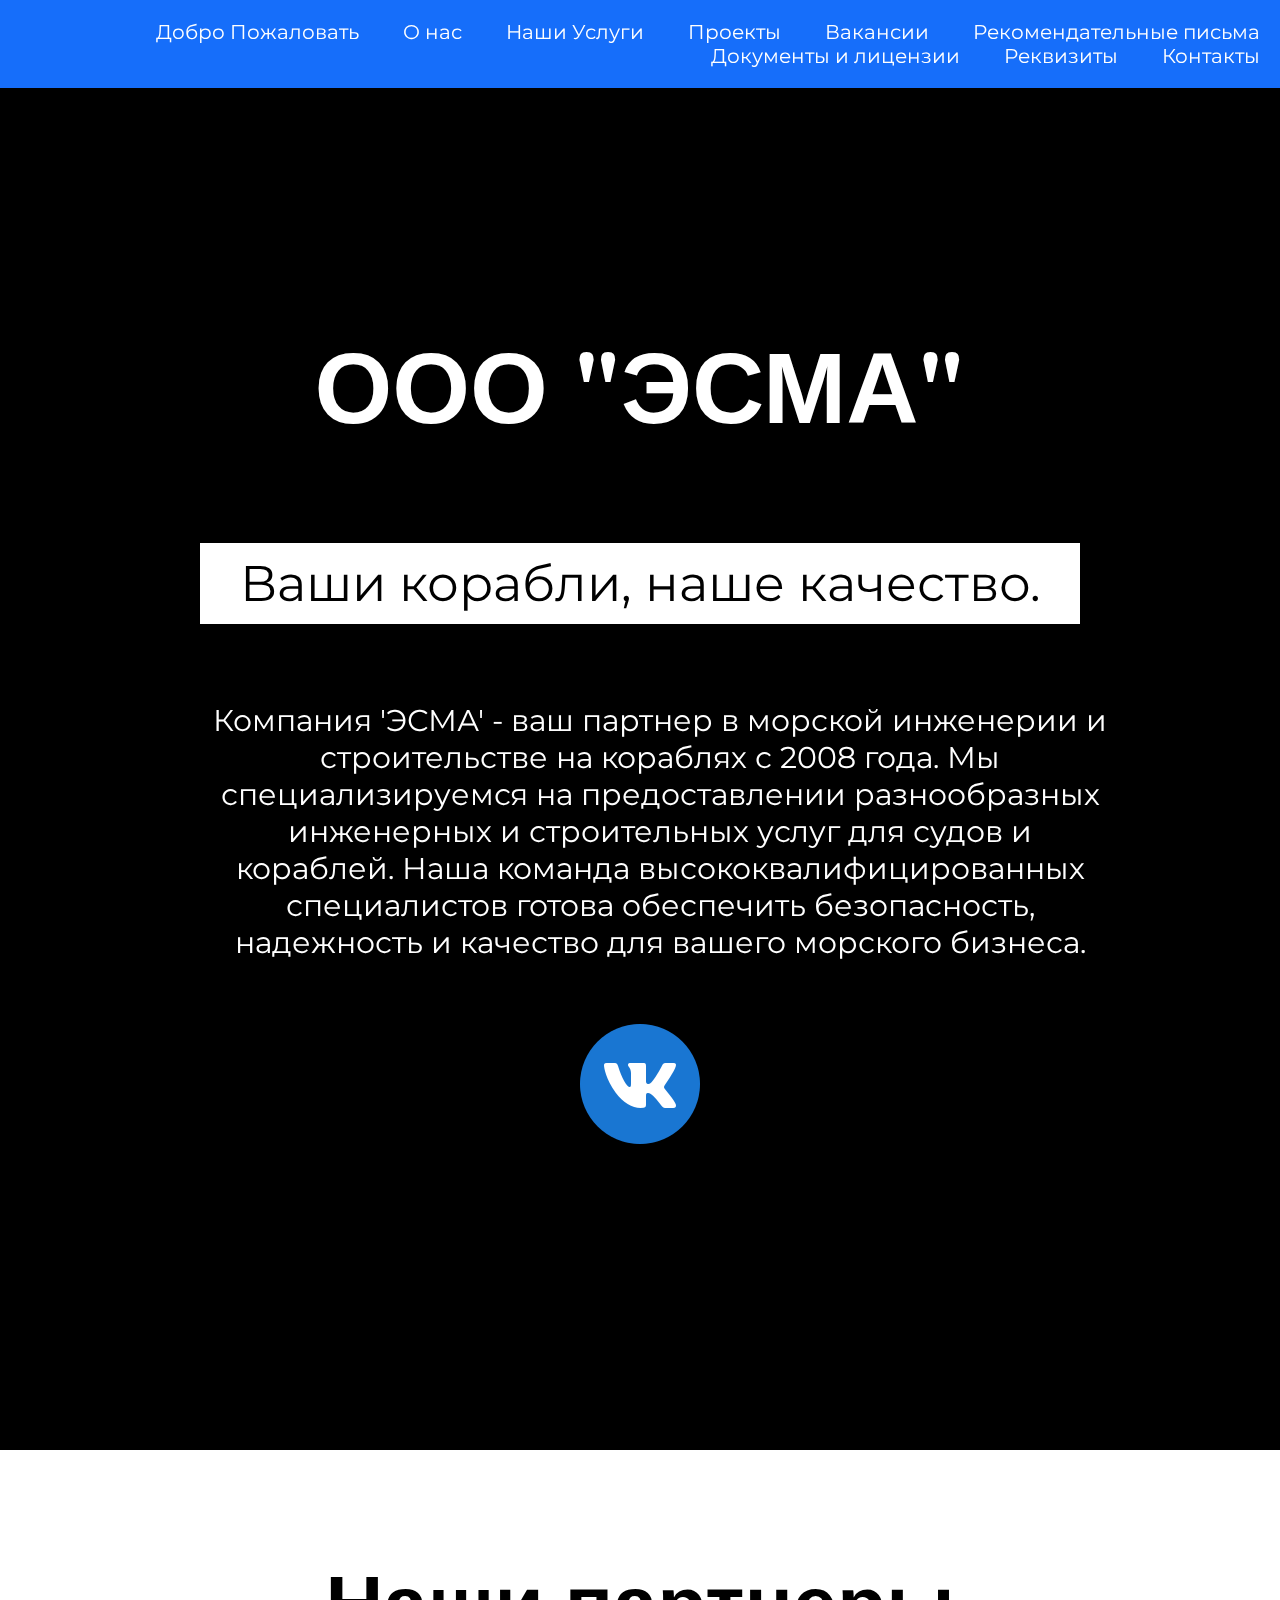
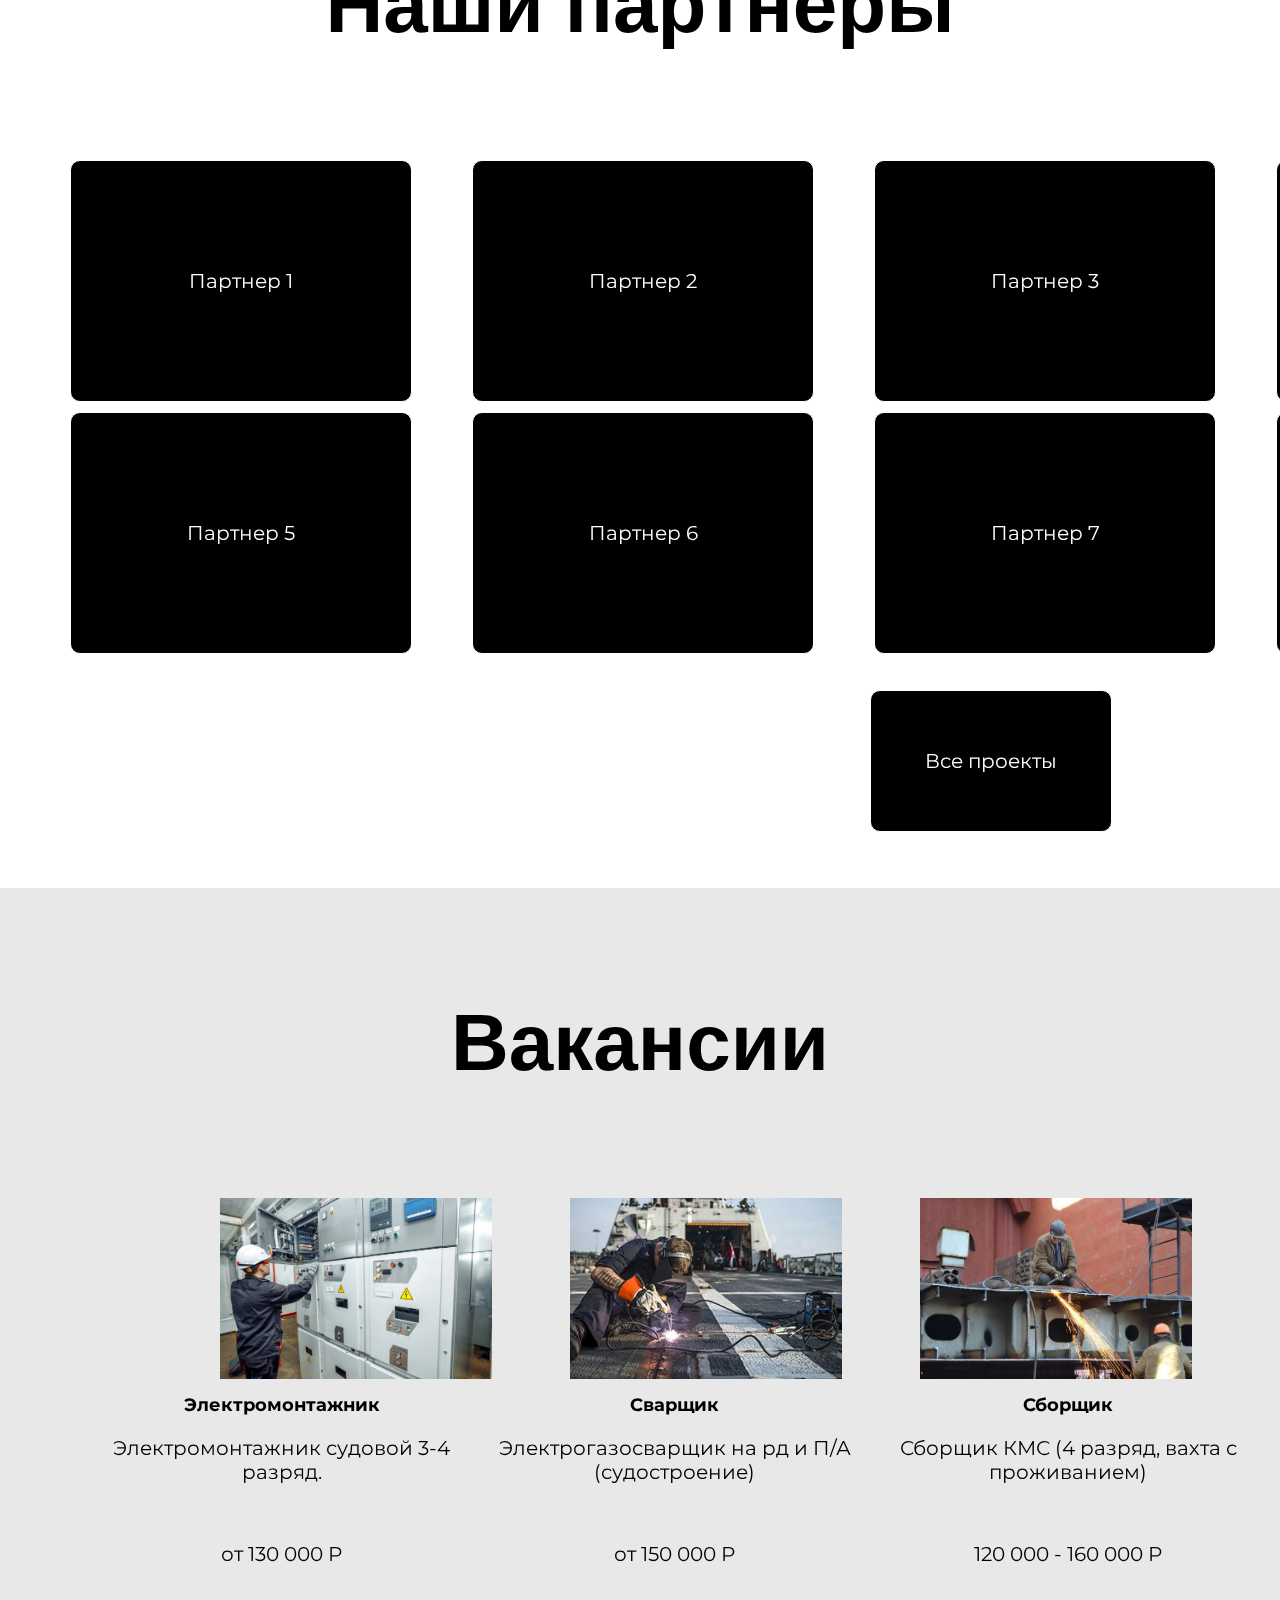
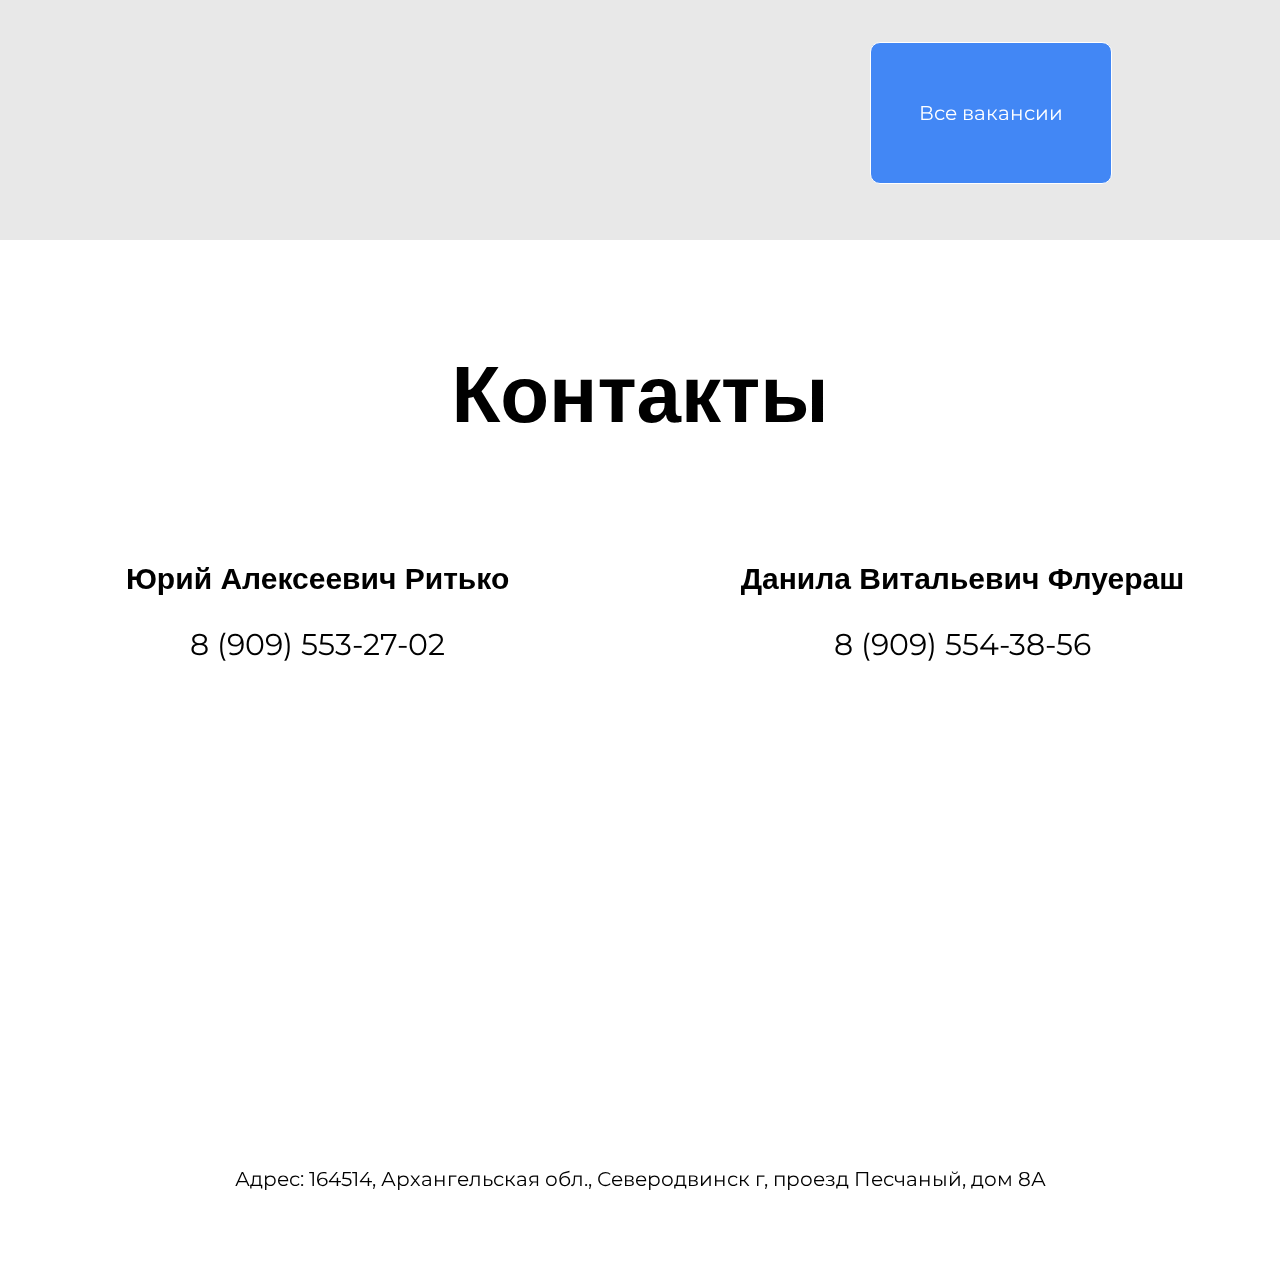
==== index.html @ 383e2777 "test" ====
<!DOCTYPE html>
<html>

<head>
    <meta charset="UTF-8">
    <link rel="stylesheet" type="text/css" href="style.css">
    <link rel="stylesheet" href="https://fonts.googleapis.com/css?family=Montserrat">
    <link rel="stylesheet" href="https://fonts.googleapis.com/css?family=Trirong">
    <title>ООО "ЭСМА"</title>
    <style>
        /* Add CSS styles for the hidden paragraphs and images */
        body {
            background-color: #000; /* Set black background color for the body */
            color: #fff; /* Set text color to white */
            margin: 0; /* Remove default margin */
            padding: 0; /* Remove default padding */
        }

        /* Add style for the white background section */
        .white-background {
            background-color: #fff;
            color: #000; /* Set text color to black */
            padding: 20px; /* Adjust the padding as needed */
        }

        .gray-background {
            background-color: #e8e8e8;
            color: #000; /* Set text color to black */
            padding: 20px; /* Adjust the padding as needed */
        }

        /* Style for the image grid */
        .image-grid {
            display: grid;
            grid-template-columns: repeat(3, 1fr); /* 3 equal-width columns */
            gap: 10px; /* Gap between images */
            padding-left: 200px; /* Add left padding */
        }

        /* Style for the individual images */
        .grid-image {
            width: 80%; /* Ensure images fill their grid cells */
            height: auto;
        }

        .vacancy-grid {
            display: grid;
            grid-template-columns: repeat(3, 1fr); /* 3 equal-width columns */
            gap: 10px; /* Gap between images */
            padding-left: 70px; /* Add left padding */
        }
    </style>
</head>

<body>
    <div class="navbar">
        <a href="index.html">Добро Пожаловать</a>
        <a href="about.html">О нас</a>
        <a href="services.html">Наши Услуги</a>
        <a href="projects.html">Проекты</a>
        <a href="jobs.html">Вакансии</a>
        <a href="letters.html">Рекомендательные письма</a>
        <a href="doc.html">Документы и лицензии</a>
        <a href="rec.html">Реквизиты</a>
        <a href="contact.html">Контакты</a>
    </div>
    <video id="background-video" autoplay loop muted>
        <source src="sea.mp4" type="video/mp4"> <!-- Add the path to your video file -->
        Your browser does not support the video tag.
    </video>
    <div id="welcome">
        <br>
        <br>
        <h1>ООО "ЭСМА"</h1>
        <p class="hello">Ваши корабли, наше качество.</p>
        <br>
        <p class="description">Компания 'ЭСМА' - ваш партнер в морской инженерии и строительстве на кораблях с 2008 года. Мы специализируемся на предоставлении разнообразных инженерных и строительных услуг для судов и кораблей. Наша команда высококвалифицированных специалистов готова обеспечить безопасность, надежность и качество для вашего морского бизнеса.</p>
        <a href="https://vk.com/club223293342" target="_blank" class="vk-button">
            <img src="vk-icon.png" alt="VKontakte Icon">
        </a>
        <br>
        <br>
        <br>
        <br>
        <br>
        <br>
    </div>
    <!-- White -->
    <div id="ser" class="white-background">
        <h2 style="color: #000">Наши партнеры</h2>
        <br>
        <div class="partner-buttons">
            <a href="partner.html" class="partner-button rounded-container">Партнер 1</a>
            <a href="partner.html" class="partner-button rounded-container">Партнер 2</a>
            <a href="partner.html" class="partner-button rounded-container">Партнер 3</a>
            <a href="partner.html" class="partner-button rounded-container">Партнер 4</a>
            <a href="partner.html" class="partner-button rounded-container">Партнер 5</a>
            <a href="partner.html" class="partner-button rounded-container">Партнер 6</a>
            <a href="partner.html" class="partner-button rounded-container">Партнер 7</a>
            <a href="partner.html" class="partner-button rounded-container">Партнер 8</a>
        </div>
        <br>
        <br>
        <a href="projects.html" class="projects-button rounded-container">Все проекты</a>
        <br>
        <br>
    </div>
    <div id="vac" class="gray-background">
        <h2 style="color: #000">Вакансии</h2>
        <br>
        <div class="image-grid">
            <img src="electro.jpg" alt="Electro Image" class="grid-image">
            <img src="svarka.jpg" alt="Svarka Image" class="grid-image">
            <img src="sbor.jpg" alt="Sbor Image" class="grid-image">
        </div>
        <!-- Containers with headings and paragraphs -->
        <div class="vacancy-grid">
            <div class="vacancy-container">
                <h3>Электромонтажник</h3>
                <p style="font-size: 20px">Электромонтажник судовой 3-4 разряд.</p>
                <br>
                <p style="font-size: 20px">от 130 000 Р</p>
            </div>

            <div class="vacancy-container">
                <h3>Сварщик</h3>
                <p style="font-size: 20px">Электрогазосварщик на рд и П/А (судостроение)</p>
                <br>
                <p style="font-size: 20px">от 150 000 Р</p>
            </div>

            <div class="vacancy-container">
                <h3>Сборщик</h3>
                <p style="font-size: 20px">Сборщик КМС (4 разряд, вахта с проживанием)</p>
                <br>
                <p style="font-size: 20px">120 000 - 160 000 Р</p>
            </div>
            <br>
            <br>
        </div>
        <a href="jobs.html" class="jobs-button rounded-container">Все вакансии</a>
        <br>
        <br>
    </div>
    <div class="white-background">
    <h2 style="color: #000">Контакты</h2>
    <div class="contact-container">
        <div class="contact-info">
            <h3 style="font-size: 30px">Юрий Алексеевич Ритько</h3>
            <p style="font-size: 30px">8 (909) 553-27-02</p>
        </div>
        <div class="contact-info">
            <h3 style="font-size: 30px">Данила Витальевич Флуераш</h3>
            <p style="font-size: 30px">8 (909) 554-38-56</p>
        </div>
    </div>
    <iframe src="https://www.google.com/maps/embed?pb=!1m18!1m12!1m3!1d1714.0396463690047!2d39.76768147811937!3d64.55760437755397!2m3!1f0!2f0!3f0!3m2!1i1024!2i768!4f13.1!3m3!1m2!1s0x4418426461c34a75%3A0x28b8b0a409d30394!2z0J_QtdGB0YfQsNC90YvQuSDQv9GALdC0LCA40LAsINCh0LXQstC10YDQvtC00LLQuNC90YHQuiwg0JDRgNGF0LDQvdCz0LXQu9GM0YHQutCw0Y8g0L7QsdC7Liwg0KDQvtGB0YHQuNGPLCAxNjQ1MTQ!5e0!3m2!1sru!2ses!4v1699045005448!5m2!1sru!2ses" width="600" height="450" style="border:0;" allowfullscreen="" loading="lazy" referrerpolicy="no-referrer-when-downgrade"></iframe>
    <p style="font-size: 20px">Адрес: 164514, Архангельская обл., Северодвинск г, проезд Песчаный, дом 8А</p>
    <br>
    <br>
</div>





</body>
</html>
---- style.css ----
body {
    color: #ffffff; /* White text color */
    text-align: center;
    margin: 0; /* Remove default margin */
}

.navbar {
    font-family: 'Montserrat', sans-serif;
    position: fixed; /* Set the position to fixed */
    top: 0; /* Stick the navbar to the top of the page */
    left: 0; /* Stick the navbar to the left of the page */
    width: 100%; /* Make the navbar full width */
    background-color: #166efa; /* Set black background for the navbar */
    color: #fff; /* White text color */
    padding: 20px 100px 20px 0px; /* Increase the top, right, and bottom padding, and adjust the left padding */
    text-align: right; /* Align text to the right */
    box-shadow: 0 2px 4px rgba(0, 0, 0, 0.1); /* Add a subtle box shadow */
}




.navbar a {
    color: #fff; /* White text color for links */
    text-decoration: none; /* Remove underlines from links */
    margin: 0 20px; /* Add some spacing between links */
    font-size: 20px; /* Base font size for links */
    transition: all 0.3s; /* Add a smooth transition for all properties on hover */
}

.navbar a:hover {
    text-decoration: underline; /* Underline links on hover */
    font-size: 24px; /* Increase font size on hover */
}

h1 {
   font-size: 100px;
   font-family: 'Trirong', sans-serif;
}

h2 {
   font-size: 80px;
   font-family: 'Trirong', sans-serif;
}

p {
  font-family: 'Montserrat', sans-serif;
}

.hello {
    font-size: 50px;
    font-family: 'Montserrat', sans-serif;
    background: #fff; /* White background color */
    color: #000; /* Black text color */
    padding: 10px; /* Add padding around the headings */
}

.description {
    font-size: 30px;
    font-family: 'Montserrat', sans-serif;

    color: #fff; /* Black text color */
    width: 900px; /* Set a fixed width for the square */
    height: 300px;
    padding: 10px;
    margin: 0 auto; /* Center the square horizontally */
    text-align: center; /* Center text within the square */
}


.service {
    font-size: 50px;
    font-family: 'Montserrat', sans-serif;
    background: #fff; /* White background color */
    color: #000; /* Black text color */
    padding: 10px; /* Add padding around the headings */
}

.rounded-container {
    background-color: black;
    border-radius: 10px; /* Adjust the value to control the roundness of the corners */
    padding: 20px; /* Add padding as needed */
}

.smaller-section {
    width: 60%; /* Adjust the width as needed */
    margin: 0 auto; /* Center the section horizontally if desired */
}



.white-text {
    color: white;
    font-family: 'Montserrat', sans-serif;
    font-size: 20px;
}

.page-transition {
    transition: opacity 0.5s, transform 0.5s;
    opacity: 0;
    transform: translateY(10px);
}

.partner-buttons {
    display: grid;
    grid-template-columns: repeat(4, 1fr);
    grid-template-rows: repeat(2, 1fr);
    gap: 10px; /* Adjust the gap between buttons as needed */
}

.partner-button {
    width: 300px; /* Set the width and height to create a square button */
    height: 200px;
    background-color: #000;
    color: #fff;
    text-align: center;
    text-decoration: none;
    border: 1px solid #fff;
    font-size: 20px;
    font-family: 'Montserrat', sans-serif;
    /* Remove border-radius to make it a square */
    display: flex;
    align-items: center;
    justify-content: center;
    margin-left: 50px; /* Adjust the margin to move the buttons to the right */
    transition: all 0.3s; /* Add a smooth transition for all properties on hover */
}

.partner-button:hover {
    transform: scale(1.1); /* Enlarge the button on hover */
}

.projects-button {
    width: 200px; /* Set the width and height to create a square button */
    height: 100px;
    background-color: #000;
    color: #fff;
    text-align: center;
    text-decoration: none;
    border: 1px solid #fff;
    font-size: 20px;
    font-family: 'Montserrat', sans-serif;
    /* Remove border-radius to make it a square */
    display: flex;
    align-items: center;
    justify-content: center;
    margin-left: 850px; /* Adjust the margin to move the buttons to the right */
    transition: all 0.3s; /* Add a smooth transition for all properties on hover */
}

.projects-button:hover {
    transform: scale(1.1); /* Enlarge the button on hover */
}

/* Style for the individual vacancy containers */
.vacancy-container {
    padding: 10px; /* Adjust the padding as needed */
    text-align: center;
    color: #000; /* Set text color to black */
}

.vacancy-container h3 {
    font-family: 'Montserrat', sans-serif;
    font-size: 18px; /* Set the font size for the heading */
    margin: 5px 0; /* Add margin to separate heading and paragraph */
}

.vacancy-container p {
    font-family: 'Montserrat', sans-serif;
    font-size: 14px; /* Set the font size for the paragraph */
}

.jobs-button {
    width: 200px; /* Set the width and height to create a square button */
    height: 100px;
    background-color: #4287f5;
    color: #fff;
    text-align: center;
    text-decoration: none;
    border: 1px solid #fff;
    font-size: 20px;
    font-family: 'Montserrat', sans-serif;
    /* Remove border-radius to make it a square */
    display: flex;
    align-items: center;
    justify-content: center;
    margin-left: 850px; /* Adjust the margin to move the buttons to the right */
    transition: all 0.3s; /* Add a smooth transition for all properties on hover */
}

.jobs-button:hover {
    transform: scale(1.1); /* Enlarge the button on hover */
}

.contact-container {
    display: flex;
    flex-direction: row;
    justify-content: space-between;
    width: 100%;
}

.contact-info {
    flex-basis: 48%; /* Adjust the width as needed */
    font-family: 'Monteserrat', sans-serif;
}

iframe {
    flex-basis: 48%; /* Adjust the width as needed */
}

/* Styling for the Welcome section */
#welcome {
    padding: 200px;
    background-size: cover; /* Cover the entire element */
    background-repeat: no-repeat; /* Prevent image from repeating */
    background-position: center; /* Center the background image */
}

/* Style for the background video */
#background-video {
    position: fixed;
    right: 0;
    bottom: 0;
    min-width: 100%;
    min-height: 100%;
    width: auto;
    height: auto;
    z-index: -1;
}

/* Styling for the About section */
#about {
    background-color: #00528c; /* Darker blue background color for About section */
    padding: 1000px;
}

/* Styling for the Services section */
#services {
    background-color: #fff; /* Another color for Services section */
    padding: 800px;
}

/* Styling for the Contact section */
#contact {
    background-color: #003366; /* A different color for Contact section */
    padding: 40px;
}
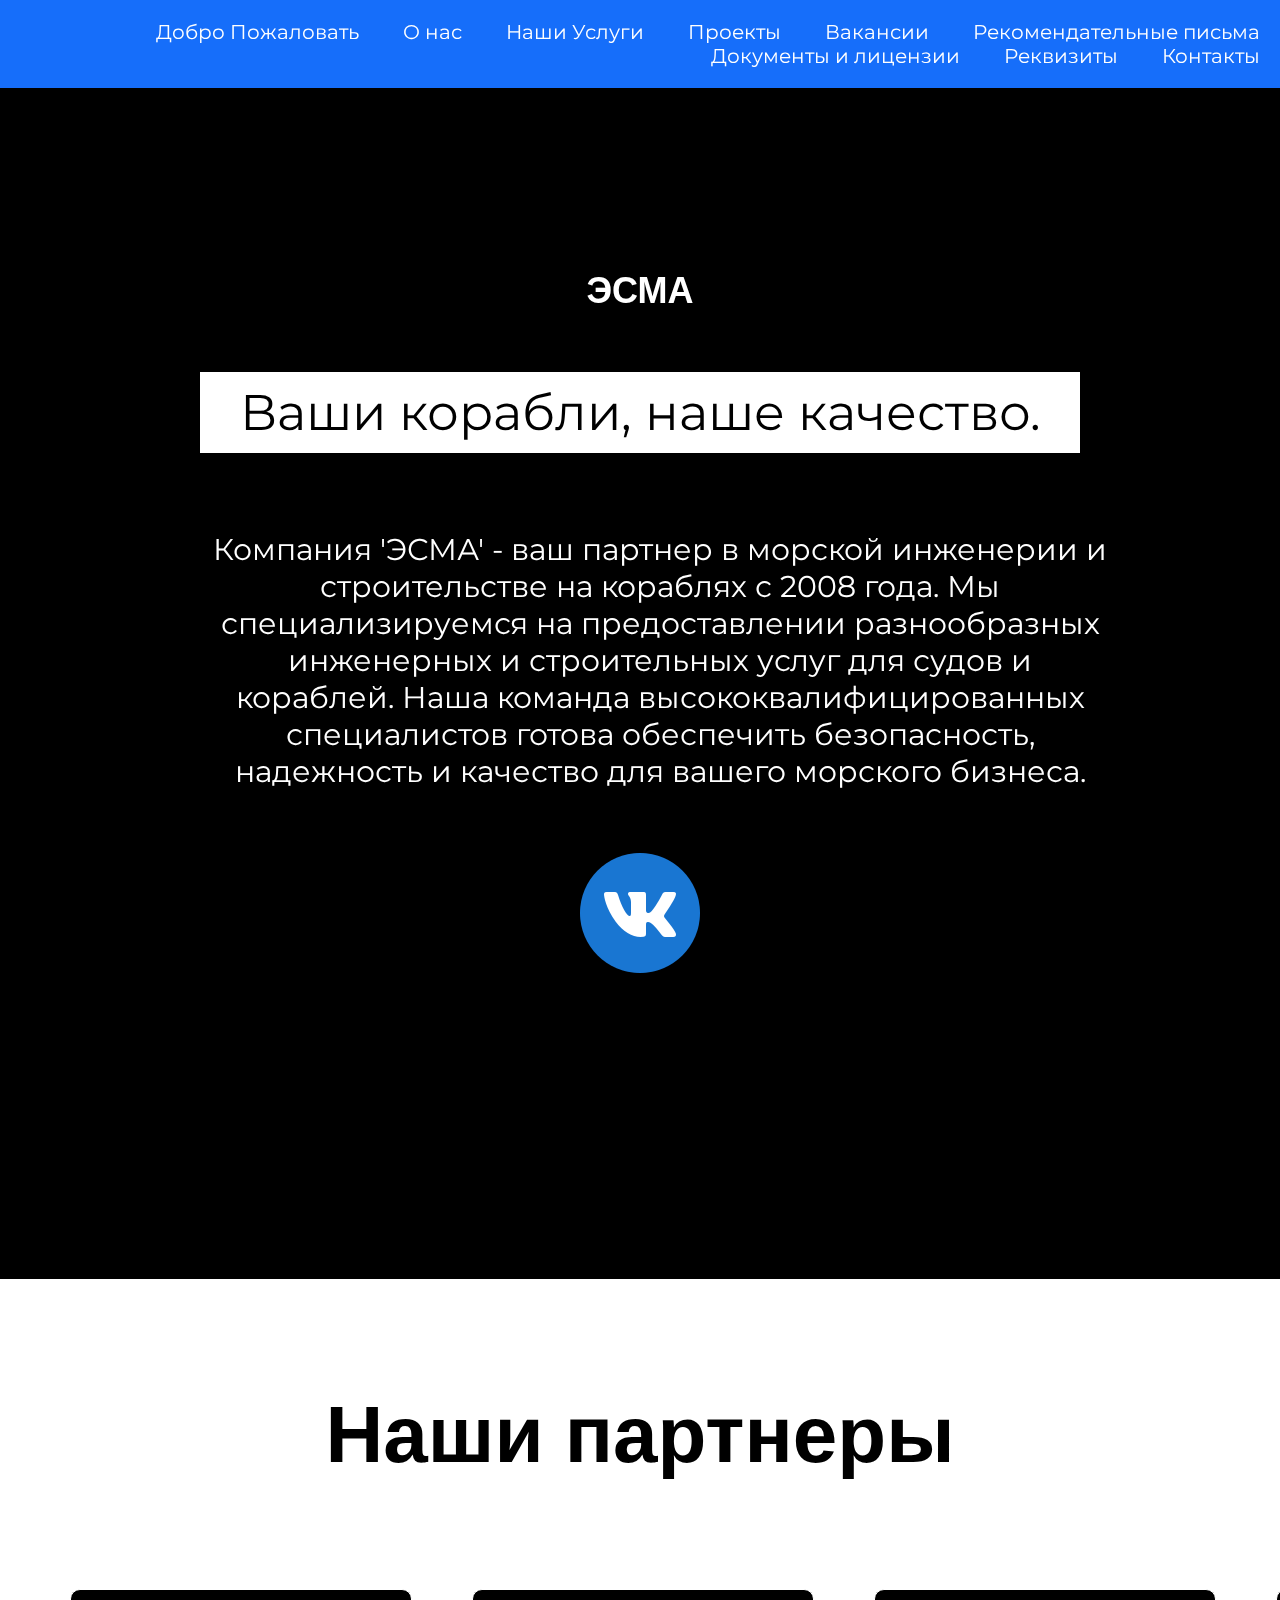
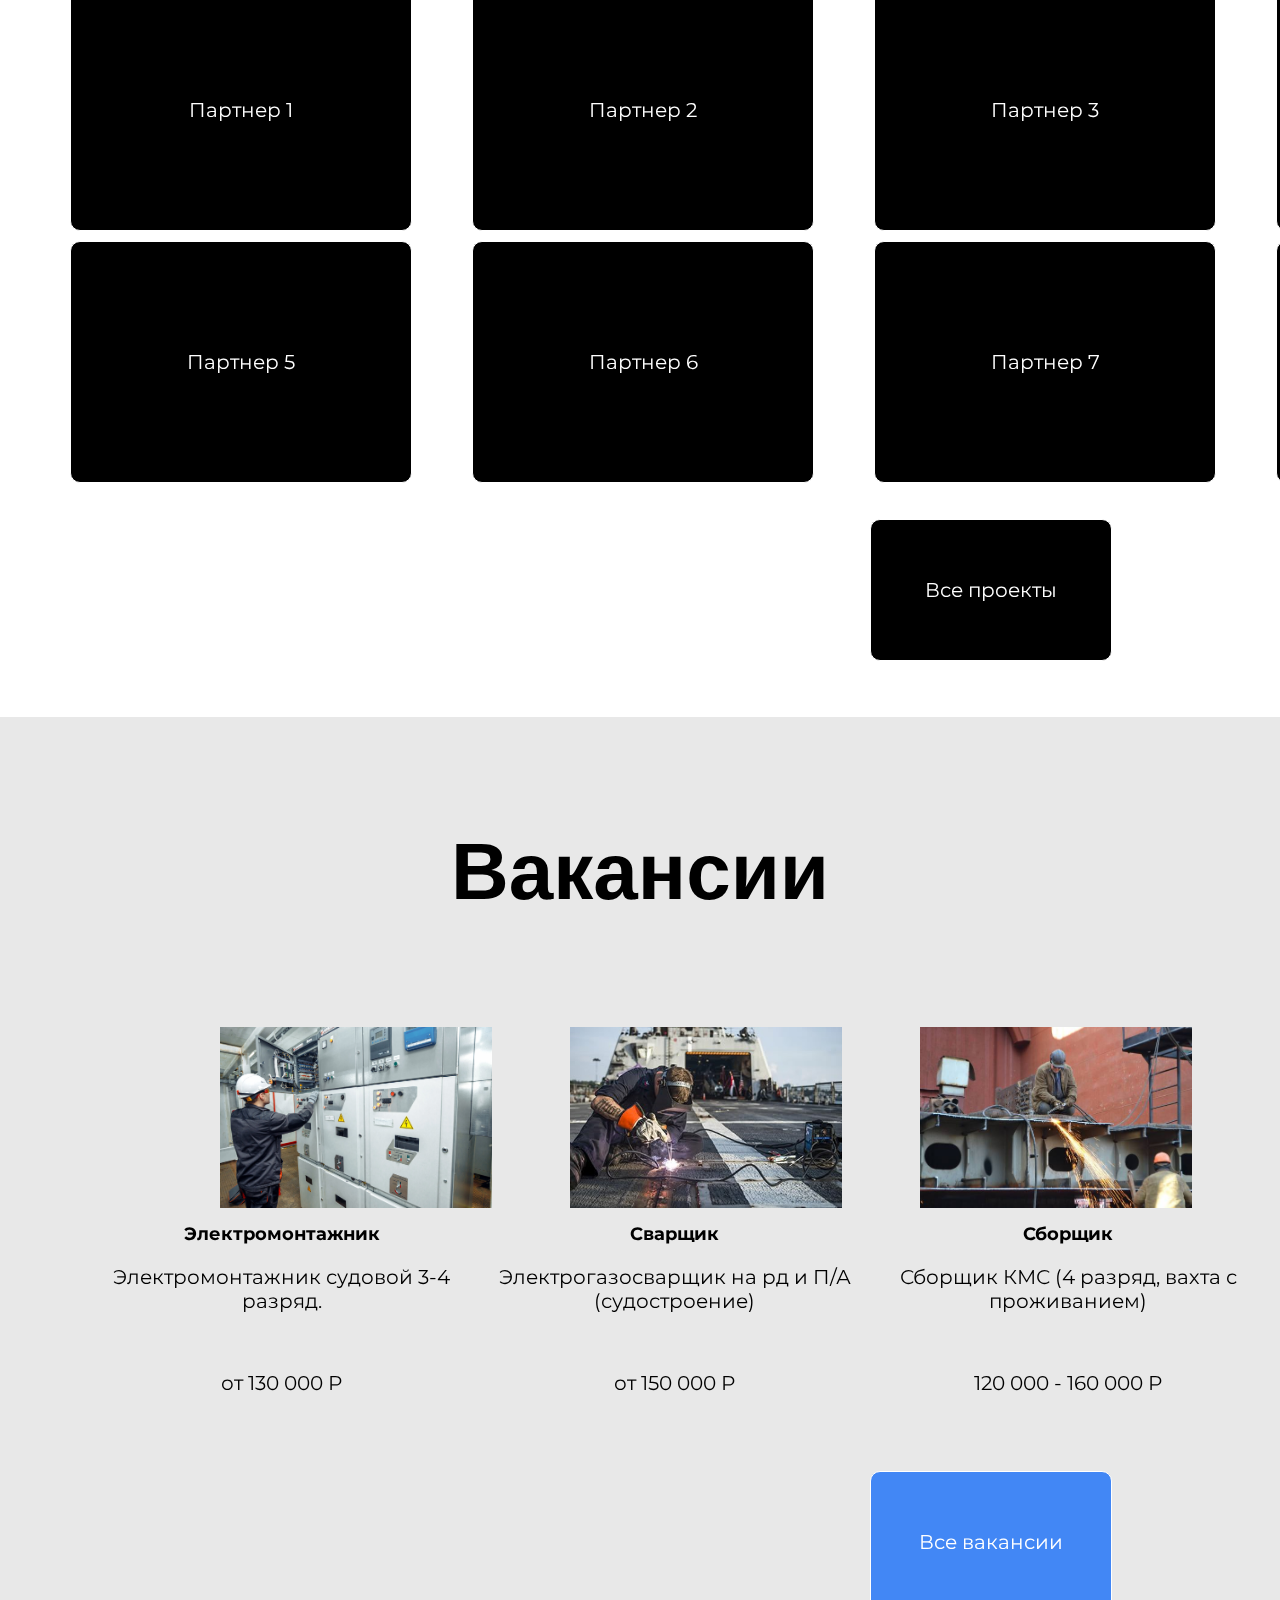
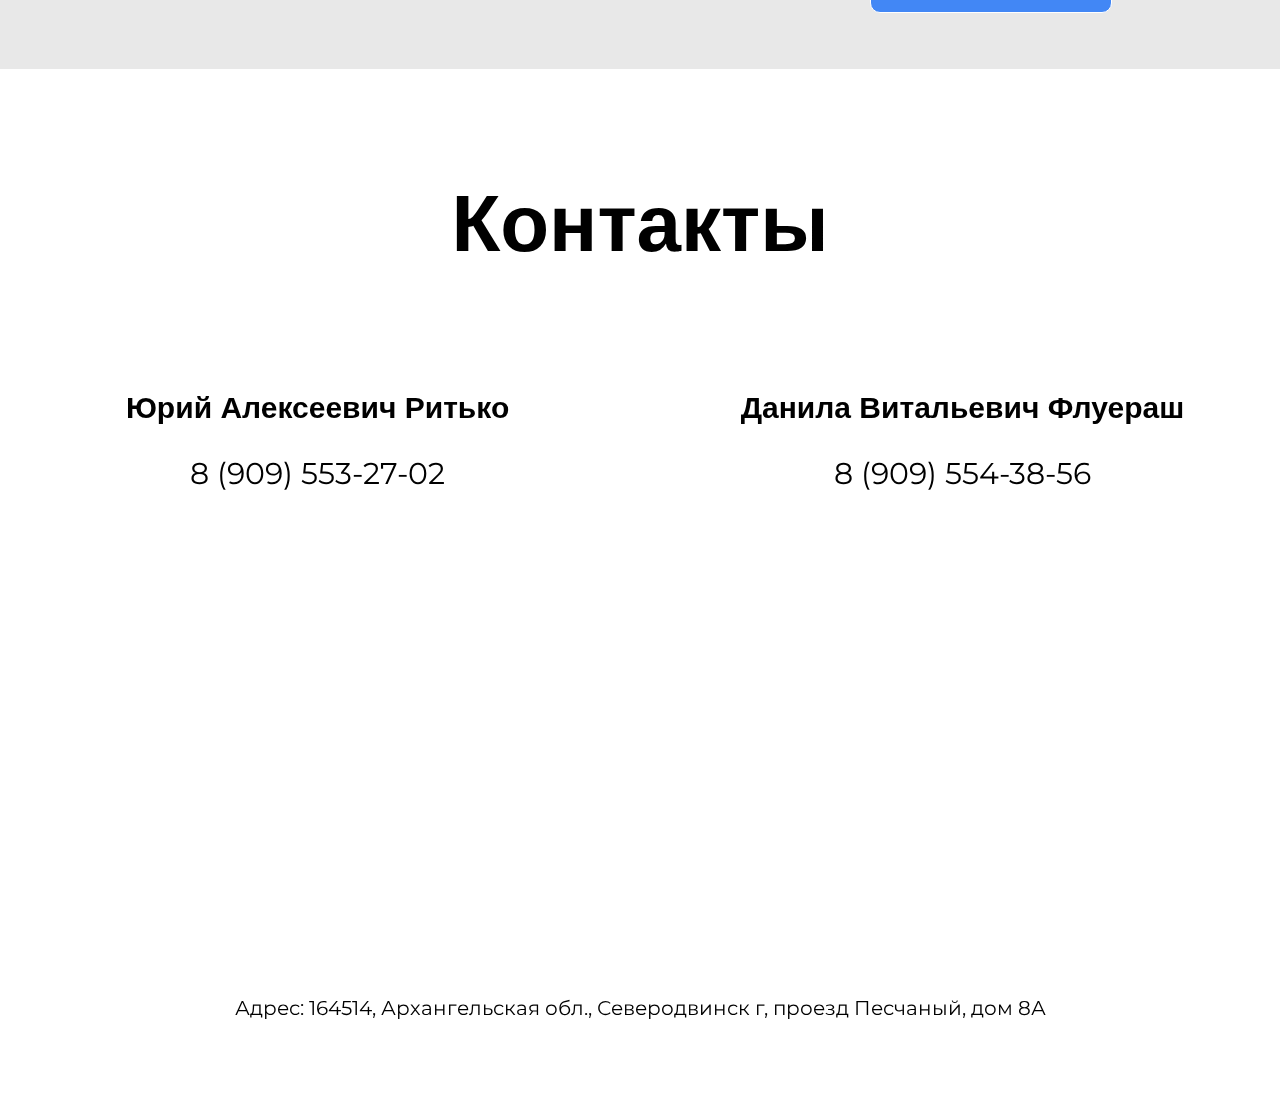
==== commit 01dcd760: "test" ====
--- a/index.html
+++ b/index.html
@@ -8,6 +8,28 @@
     <link rel="stylesheet" href="https://fonts.googleapis.com/css?family=Trirong">
     <title>ООО "ЭСМА"</title>
     <style>
+
+        @media screen and (min-width: 768px) {
+            .container {
+                width: 70%;
+            }
+            h1 {
+                font-size: 36px;
+            }
+            /* Add other styles for larger screens */
+        }
+
+        /* Styles for smaller screens */
+        @media screen and (max-width: 768px) {
+            .container {
+                width: 90%;
+            }
+            h1 {
+                font-size: 24px;
+            }
+            /* Add other styles for smaller screens */
+        }
+
         /* Add CSS styles for the hidden paragraphs and images */
         body {
             background-color: #000; /* Set black background color for the body */
@@ -28,6 +50,8 @@
             color: #000; /* Set text color to black */
             padding: 20px; /* Adjust the padding as needed */
         }
+
+
 
         /* Style for the image grid */
         .image-grid {
@@ -71,7 +95,7 @@
     <div id="welcome">
         <br>
         <br>
-        <h1>ООО "ЭСМА"</h1>
+        <h1>ЭСМА</h1>
         <p class="hello">Ваши корабли, наше качество.</p>
         <br>
         <p class="description">Компания 'ЭСМА' - ваш партнер в морской инженерии и строительстве на кораблях с 2008 года. Мы специализируемся на предоставлении разнообразных инженерных и строительных услуг для судов и кораблей. Наша команда высококвалифицированных специалистов готова обеспечить безопасность, надежность и качество для вашего морского бизнеса.</p>
--- a/style.css
+++ b/style.css
@@ -245,3 +245,4 @@
     background-color: #003366; /* A different color for Contact section */
     padding: 40px;
 }
+
